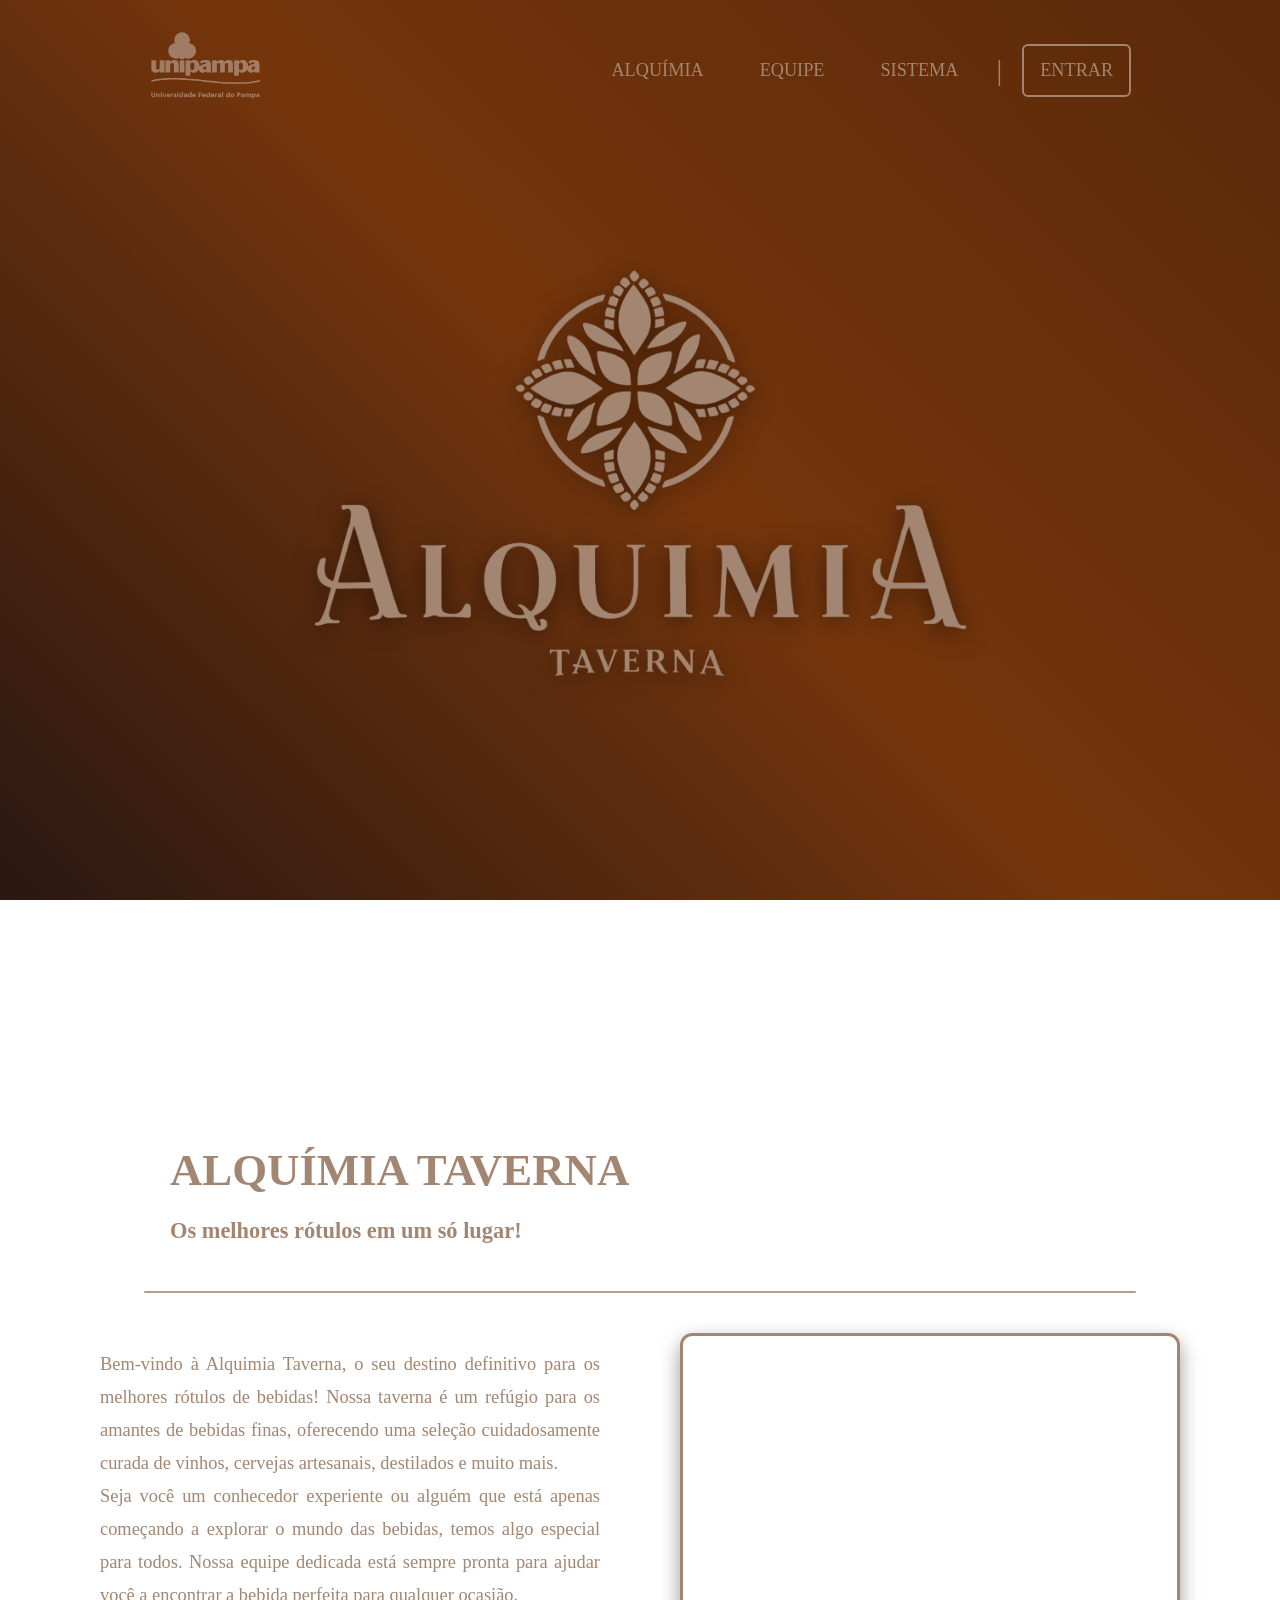
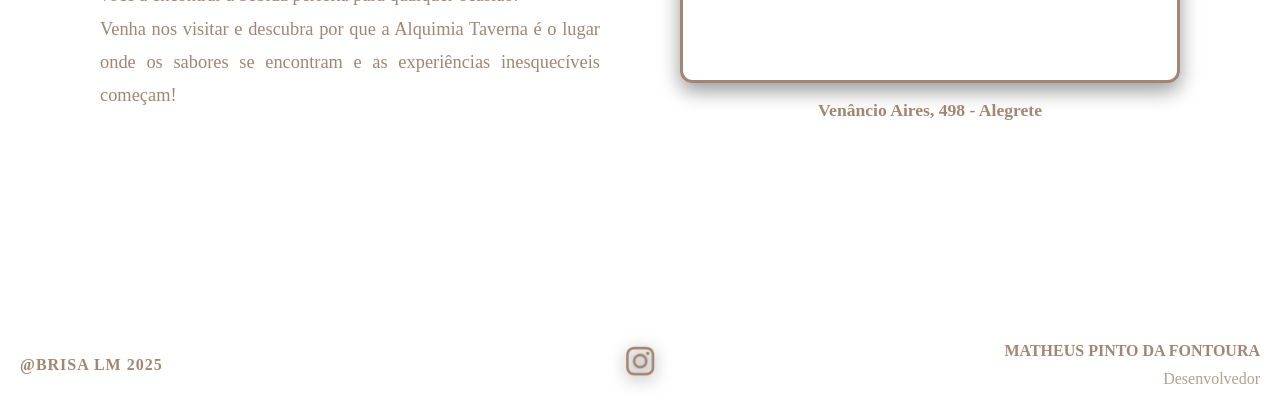
==== index.html @ 90c3cfab "Nv_Sistema Início do sistema" ====
<!doctype html>
<html lang="pt-BR">

<head>
  <meta charset="UTF-8" />
  <meta name="viewport" content="width=device-width, initial-scale=1.0" />
  <title>Alquímia Taverna - Sistema de Gestão de Estoque</title>
  <link rel="stylesheet" href="SRC/style_INDEX.css" />
</head>

<body>
  <!-- ==================== HEADER ==================== -->
  <header class="header">
    <div class="header-container">
      <a href="https://unipampa.edu.br/portal/" class="logo-link">
        <img src="SRC/image/Logo_UNIPAMPA.png" alt="UNIPAMPA" class="logo-unipampa" />
      </a>

      <nav class="nav-menu" aria-label="Navegação principal">
        <a class="nav-btn" href="index.html">ALQUÍMIA</a>
        <a class="nav-btn" href="equipe_INDEX.html">EQUIPE</a>
        <a class="nav-btn" href="sistema_INDEX.html">SISTEMA</a>
        <span class="nav-divider">|</span>
        <a href="PHP/in/t_login.php" class="nav-btn btn-entrar">ENTRAR</a>
      </nav>
    </div>
  </header>

  <!-- ==================== HERO ==================== -->
  <section id="hero" class="hero">
    <div class="hero-content">
      <img src="SRC/image/Logo_ALQUIMIA.png" alt="Alquímia Taverna" class="hero-logo" />
    </div>
  </section>

  <!-- ==================== ALQUÍMIA ==================== -->
  <section id="alquimia" class="section alquimia-section">
    <div class="container">
      <!-- TÍTULO -->
      <div class="tittle">
        <h1 class="alquimia-title"><strong>ALQUÍMIA TAVERNA</strong></h1>
        <h3 class="alquimia-subtitle">Os melhores rótulos em um só lugar!</h3>
      </div>

      <!-- DIVISOR DE TÍTULO -->
      <div class="title-divider"></div>

      <div class="alquimia-layout">
        <!-- TEXTO -->
        <div class="text">
          <p>
            Bem-vindo à Alquimia Taverna, o seu destino definitivo para os
            melhores rótulos de bebidas! Nossa taverna é um refúgio para os
            amantes de bebidas finas, oferecendo uma seleção cuidadosamente
            curada de vinhos, cervejas artesanais, destilados e muito mais.
          </p>

          <p>
            Seja você um conhecedor experiente ou alguém que está apenas
            começando a explorar o mundo das bebidas, temos algo especial para
            todos. Nossa equipe dedicada está sempre pronta para ajudar você a
            encontrar a bebida perfeita para qualquer ocasião.
          </p>

          <p>
            Venha nos visitar e descubra por que a Alquimia Taverna é o lugar
            onde os sabores se encontram e as experiências inesquecíveis
            começam!
          </p>
        </div>

        <!-- MAPA -->
        <div class="map">
          <iframe
            src="https://www.google.com/maps/embed?pb=!4v1769716795490!6m8!1m7!1sOhZQz7c5JehdG2gLWvxcGw!2m2!1d-29.78124521135936!2d-55.79045114237545!3f351.2462899530989!4f-7.196080028929529!5f0.7820865974627469"
            width="500" height="350" class="map-frame" allowfullscreen="" loading="lazy">
          </iframe>

          <h4 class="map-location">Venâncio Aires, 498 - Alegrete</h4>
        </div>
      </div>
  </section>

  </div>

  <!-- ==================== FOOTER ==================== -->
  <footer class="footer">
    <div class="footer-container">

      <!-- LATERAL ESQUERDA -->
      <div class="footer-left">
        <p class="footer-brand"><strong>@BRISA LM 2025</strong></p>
      </div>

      <!-- CENTRO -->
      <div class="footer-center">
        <a href="https://www.instagram.com/alquimiataverna?utm_source=ig_web_button_share_sheet&igsh=ZDNlZDc0MzIxNw=="
          class="link-instagram">
          <img src="SRC/image/icons/26-icon.png" alt="instagram Alquímia Taverna" class="footer-icon" />
        </a>
      </div>

      <!-- LATERAL DIREITA -->
      <div class="footer-right">
        <h2 class="dev-name">MATHEUS PINTO DA FONTOURA</h2>
        <h4 class="dev-role">Desenvolvedor</h4>
      </div>

    </div>
  </footer>

  <script src="SRC/script_INDEX.js"></script>
</body>

</html>
---- SRC/style_INDEX.css ----
/* ========================= FONTES ========================= */
@font-face {
  font-family: "montserrat-arabic semibold";
  src: url("../CSS/FONTS/Montserrat-Arabic-SemiBold.otf");
}

@font-face {
  font-family: "montserrat-arabic light";
  src: url("../CSS/FONTS/Montserrat-Arabic\ Light\ 300.otf");
}

/* ========================= BASE ========================= */
* {
  margin: 0;
  padding: 0;
  box-sizing: border-box;
}

html {
  scroll-behavior: smooth;
}

body {
  font-family: "montserrat-arabic light", "montserrat-arabic semibold";
  color: #a38672;
  background: linear-gradient(45deg, #2a1711, #74350c, #5b2909);
  background-attachment: fixed;
  line-height: 1.8;
}

/* ========================= HEADER ========================= */
.header {
  position: fixed;
  top: 0;
  left: 0;
  right: 0;
  font-size: 1.2em;
  z-index: 1000;
  padding: 30px 26px;
}

.header-container {
  max-width: 80%;
  margin: 0 auto;
  display: flex;
  justify-content: space-between;
  align-items: center;
}

.logo-unipampa {
  height: 70px;
  width: auto;
  transition: 0.3s ease;
}

.logo-unipampa:hover {
  transform: scale(1.05);
}

.nav-menu {
  display: flex;
  align-items: center;
  gap: 20px;
}

.nav-btn {
  background: transparent;
  border: 2px solid transparent;
  color: #a38672;
  padding: 8px 16px;
  cursor: pointer;
  font-family: "montserrat-arabic semibold";
  font-size: 0.95em;
  border-radius: 6px;
  transition: 0.3s ease;
  text-decoration: none;
}

.nav-btn:hover {
  border: 2px solid #a38672;
}

.nav-divider {
  color: #a38672;
  font-size: 1.5em;
}

.btn-entrar {
  background: transparent;
  color: #a38672;
  border: 2px solid #a38672;
  text-decoration: none;
}

.btn-entrar:hover {
  background: #a38672;
  color: #2a1711;
}

/* ========================= HERO ========================= */
.hero {
  position: relative;
  min-height: 100vh;
  display: flex;
  justify-content: center;
  align-items: center;
  text-align: center;
  padding-top: 80px;
  overflow: hidden;
  background: linear-gradient(45deg, #2a1711, #74350c, #5b2909);
}

.hero::before {
  content: "";
  position: absolute;
  inset: 0;
  background-image: url("../IMAGE/fun_INDEX.png");
  background-repeat: no-repeat;
  background-position: center;
  background-size: 900px auto;
  opacity: 0.2;
  z-index: 0;
  pointer-events: none;
}

.hero-content {
  position: relative;
  z-index: 1;
}

.hero-logo {
  width: 660px;
  height: auto;
  margin-bottom: 25px;
  filter: drop-shadow(0 4px 12px rgba(0, 0, 0, 0.5));
}

.hero h1 {
  font-family: "montserrat-arabic semibold";
  font-size: 3.4em;
  margin-bottom: 10px;
  color: #a38672;
}

.hero p {
  font-size: 1.3em;
  color: #a38672;
  margin-bottom: 30px;
}

.cta-btn {
  padding: 12px 32px;
  background: #a38672;
  color: #3a1f17;
  border-radius: 8px;
  border: 2px solid #a38672;
  text-decoration: none;
  font-family: "montserrat-arabic semibold";
  transition: 0.3s ease;
}

.cta-btn:hover {
  background: transparent;
  color: #a38672;
}

/* ========================= ALQUÍMIA ========================= */
.alquimia-section {
  margin: 230px auto 200px auto;
}

/* ========================= CONTAINER ========================= */
.container {
  width: 100%;
  padding-left: 20px;
  padding-right: 20px;
}

.container-equipe {
  max-width: 1100px;
  margin: 0 0 200px 0;
}

/* ========================= PÁGINAS SEM HERO ========================= */
.equipe-page-section {
  margin: 200px auto 50px auto;
  display: flex;
  align-items: center;
  flex-wrap: nowrap;
  flex-direction: column;
}

/* ========================= LAYOUT ALQUÍMIA ========================= */
.alquimia-layout {
  display: flex;
  justify-content: space-evenly;
  flex-wrap: nowrap;
  align-items: center;
}

.tittle {
  text-align: left;
  margin-bottom: 40px;
  margin-left: 150px;
}

.alquimia-title {
  font-family: "montserrat-arabic semibold";
  font-size: 2.8em;
  color: #a38672;
}

.alquimia-subtitle {
  font-size: 1.4em;
  color: #a38672;
}

.title-divider {
  width: 80%;
  height: 2px;
  background-color: #a38672;
  margin: 20px auto 40px auto;
  border-radius: 2px;
  opacity: 0.8;
}

.text {
  flex: 1;
  max-width: 500px;
  line-height: 1.8;
  font-size: 1.15em;
  text-align: justify;
  color: #a38672;
}

.map {
  flex: 1;
  max-width: 500px;
  display: flex;
  flex-direction: column;
  align-items: center;
  gap: 12px;
}

.map-frame {
  width: 100%;
  height: 350px;
  border: 3px solid #a38672;
  border-radius: 12px;
  box-shadow: 0 8px 20px rgba(0, 0, 0, 0.4);
}

.map-location {
  font-family: "montserrat-arabic semibold";
  color: #a38672;
  font-size: 1.1em;
  text-align: center;
}

/* Responsivo Alquímia */
@media (max-width: 900px) {
  .alquimia-layout {
    flex-direction: column;
    align-items: center;
  }

  .text {
    max-width: 100%;
  }

  .map {
    max-width: 100%;
  }

  .map-frame {
    width: 100%;
  }
}

/* ========================= EQUIPE ========================= */
.equipe-grid {
  display: grid;
  grid-template-columns: repeat(3, 1fr);
  gap: 50px;
  max-width: 1000px;
  margin: 40px auto 200px auto;
  justify-items: center;
}

.equipe-item {
  text-align: center;
  background: #2a1711;
  border: 3px solid #a38672;
  border-radius: 12px;
  padding: 20px;
  box-shadow: 0 6px 20px rgba(235, 188, 117, 0.4);
  transition: transform 0.3s ease;
}

.equipe-item:hover {
  transform: translateY(-10px);
}

.equipe-image {
  width: 100%;
  max-width: 650px;
  height: 650px;
  object-fit: cover;
  border-radius: 8px;
  margin-bottom: 15px;
  border: 2px solid #a38672;
}

.equipe-legend h4 {
  font-family: "montserrat-arabic semibold";
  font-size: 1.2em;
  color: #a38672;
  margin-bottom: 5px;
}

.equipe-legend p {
  font-size: 0.95em;
  color: #a38672;
  opacity: 0.9;
  margin: 0;
}

@media (max-width: 768px) {
  .equipe-grid {
    grid-template-columns: 1fr;
    gap: 20px;
  }

  .equipe-image {
    max-width: 200px;
    height: 200px;
  }
}

/* ========================= CARROSSEL (SISTEMA) ========================= */
.sistema-carousel {
  display: flex;
  width: 100%;
  min-height: 50vh;
  align-items: center;
  justify-content: center;
  gap: 16px;
}

.carousel-slider {
  position: relative;
  display: flex;
  align-items: center;
  justify-content: center;
  width: 700px;

  overflow: hidden;
  border: 3px solid #a38672;
  border-radius: 10px;
  box-shadow: 0 10px 30px rgba(218, 174, 108, 0.45);
}

.carousel-track {
  display: flex;
  transition: transform 0.45s ease;
  will-change: transform;
}

.carousel-slide {
  position: absolute;
  width: 100%;
  display: flex;
  flex-direction: column;
  align-items: center;
  justify-content: center;
  border-radius: 20px;
  gap: 14px;
}

.carousel-img {
  width: 100%;
  height: 420px;
  object-fit: cover;
  border-radius: 10px;
  border: 2px solid #a38672;
  display: block;
}

.carousel-legend h4 {
  font-family: "montserrat-arabic semibold";
  margin: 0 0 6px 0;
  color: #a38672;
}

.carousel-legend p {
  margin: auto;
  opacity: 0.9;
}

.btn-prev,
.btn-next {
  background: transparent;
  border: none;
  width: 50px;
  height: 50px;
  transition: 0.2s ease;
  flex-shrink: 0;
  gap: 16px;
}
.btn-prev img,
.btn-next img {
  width: 100%;
  height: auto;
  filter: drop-shadow(0 4px 8px rgba(218, 174, 108, 0.45));
}

.btn-prev:hover,
.btn-next:hover {
  transform: scale(1.08);
}

@media (max-width: 900px) {
  .sistema-carousel {
    gap: 10px;
  }

  .carousel-img {
    height: 320px;
  }

  .carousel-btn {
    width: 46px;
    height: 46px;
  }
}

@media (max-width: 650px) {
  .sistema-carousel {
    flex-direction: column;
  }

  .carousel-btn {
    width: 46px;
    height: 46px;
  }

  .carousel-img {
    height: 260px;
  }
}

/* ========================= FOOTER ========================= */
.footer {
  padding: 10px 20px;
  color: #a38672;
}

.footer-container {
  max-width: 1400px;
  margin: 0 auto;
  display: flex;
  justify-content: space-between;
  align-items: center;
}

.footer-left {
  flex: 1;
  text-align: left;
}

.footer-brand {
  font-family: "montserrat-arabic light";
  font-size: 1em;
  letter-spacing: 1px;
}

.footer-center {
  flex: 0 0 auto;
  text-align: center;
}

.footer-icon {
  height: 30px;
  width: auto;
  filter: drop-shadow(0 4px 8px rgba(0, 0, 0, 0.5));
}

.footer-right {
  flex: 1;
  text-align: right;
}

.dev-name {
  font-family: "montserrat-arabic semibold";
  font-size: 1em;
  color: #a38672;
}

.dev-role {
  font-family: "montserrat-arabic light";
  font-size: 1em;
  margin: 0 0 0;
  font-weight: normal;
  color: #a38672;
  opacity: 0.8;
}

@media (max-width: 768px) {
  .footer-container {
    flex-direction: column;
    gap: 30px;
    text-align: center;
  }

  .footer-left,
  .footer-right {
    text-align: center;
  }
}
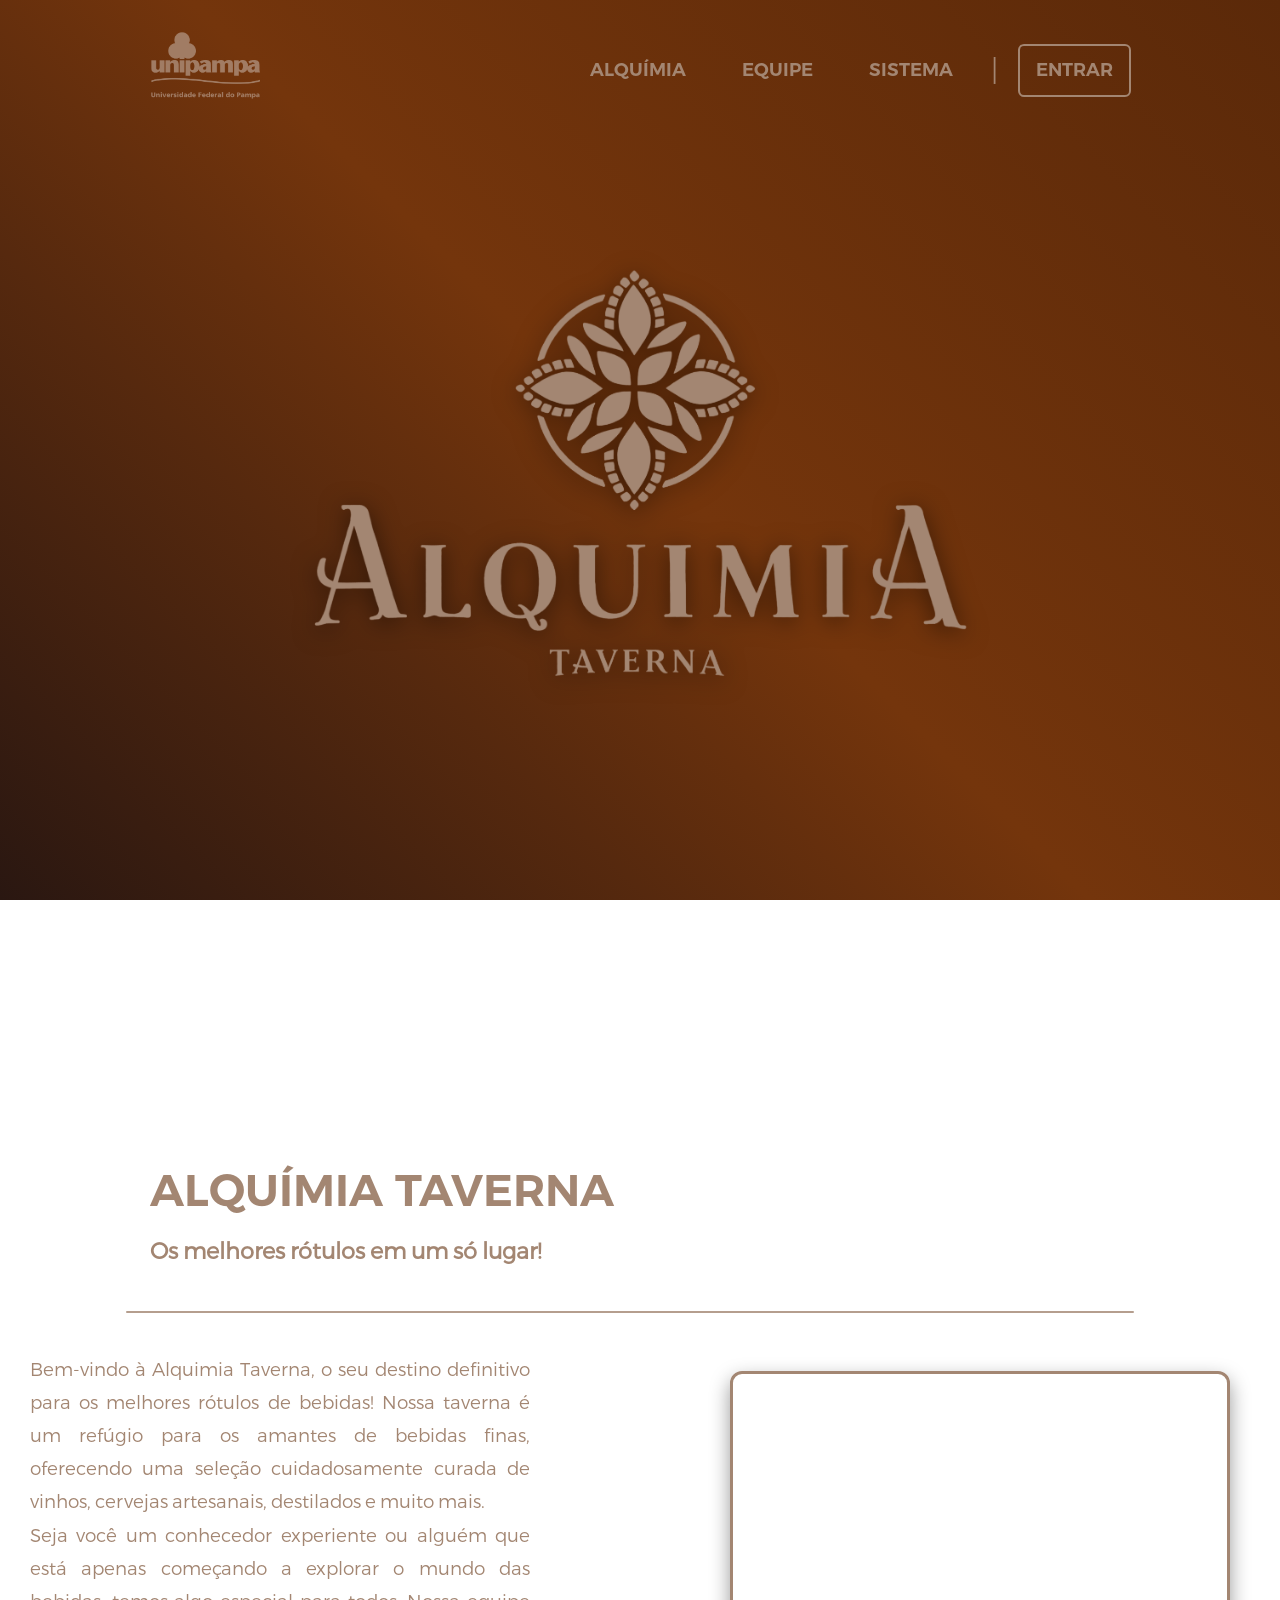
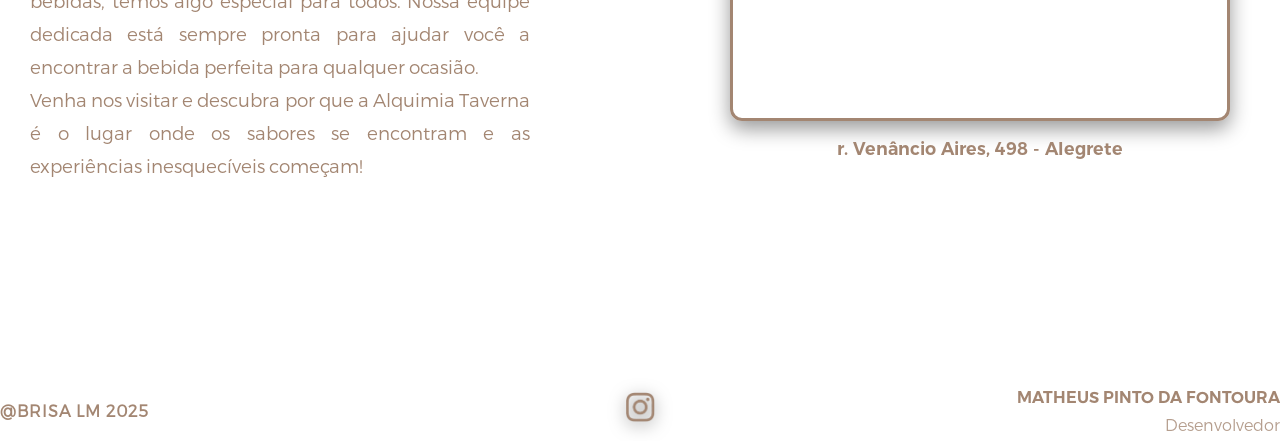
==== commit 8c97777f: "Alter_TUDO Alterando tudo projeto!" ====
--- a/index.html
+++ b/index.html
@@ -21,7 +21,7 @@
         <a class="nav-btn" href="equipe_INDEX.html">EQUIPE</a>
         <a class="nav-btn" href="sistema_INDEX.html">SISTEMA</a>
         <span class="nav-divider">|</span>
-        <a href="PHP/in/t_login.php" class="nav-btn btn-entrar">ENTRAR</a>
+        <a href="PHP/in/sist_login.php" class="nav-btn btn-entrar">ENTRAR</a>
       </nav>
     </div>
   </header>
@@ -73,10 +73,10 @@
         <div class="map">
           <iframe
             src="https://www.google.com/maps/embed?pb=!4v1769716795490!6m8!1m7!1sOhZQz7c5JehdG2gLWvxcGw!2m2!1d-29.78124521135936!2d-55.79045114237545!3f351.2462899530989!4f-7.196080028929529!5f0.7820865974627469"
-            width="500" height="350" class="map-frame" allowfullscreen="" loading="lazy">
+            width="700" height="550" class="map-frame" allowfullscreen="" loading="lazy">
           </iframe>
 
-          <h4 class="map-location">Venâncio Aires, 498 - Alegrete</h4>
+          <h4 class="map-location">r. Venâncio Aires, 498 - Alegrete</h4>
         </div>
       </div>
   </section>
--- a/SRC/style_INDEX.css
+++ b/SRC/style_INDEX.css
@@ -1,12 +1,12 @@
 /* ========================= FONTES ========================= */
 @font-face {
   font-family: "montserrat-arabic semibold";
-  src: url("../CSS/FONTS/Montserrat-Arabic-SemiBold.otf");
+  src: url("../SRC/fonts/Montserrat-Arabic-SemiBold.otf");
 }
 
 @font-face {
   font-family: "montserrat-arabic light";
-  src: url("../CSS/FONTS/Montserrat-Arabic\ Light\ 300.otf");
+  src: url("../SRC/fonts/Montserrat-Arabic-Light300.otf");
 }
 
 /* ========================= BASE ========================= */
@@ -166,13 +166,13 @@
 
 /* ========================= ALQUÍMIA ========================= */
 .alquimia-section {
-  margin: 230px auto 200px auto;
+  margin: 250px auto 200px auto;
 }
 
 /* ========================= CONTAINER ========================= */
 .container {
   width: 100%;
-  padding-left: 20px;
+  padding-left: 20spx;
   padding-right: 20px;
 }
 
@@ -183,7 +183,7 @@
 
 /* ========================= PÁGINAS SEM HERO ========================= */
 .equipe-page-section {
-  margin: 200px auto 50px auto;
+  margin: 200px auto 0px auto;
   display: flex;
   align-items: center;
   flex-wrap: nowrap;
@@ -193,9 +193,10 @@
 /* ========================= LAYOUT ALQUÍMIA ========================= */
 .alquimia-layout {
   display: flex;
-  justify-content: space-evenly;
+  justify-content: center;
   flex-wrap: nowrap;
   align-items: center;
+  gap: 200px;
 }
 
 .tittle {
@@ -283,7 +284,7 @@
   grid-template-columns: repeat(3, 1fr);
   gap: 50px;
   max-width: 1000px;
-  margin: 40px auto 200px auto;
+  margin: 40px auto 0px auto;
   justify-items: center;
 }
 
@@ -303,8 +304,8 @@
 
 .equipe-image {
   width: 100%;
-  max-width: 650px;
-  height: 650px;
+  max-width: 450px;
+  height: 550px;
   object-fit: cover;
   border-radius: 8px;
   margin-bottom: 15px;
@@ -451,7 +452,7 @@
 
 /* ========================= FOOTER ========================= */
 .footer {
-  padding: 10px 20px;
+  margin: 90px auto auto;
   color: #a38672;
 }
 
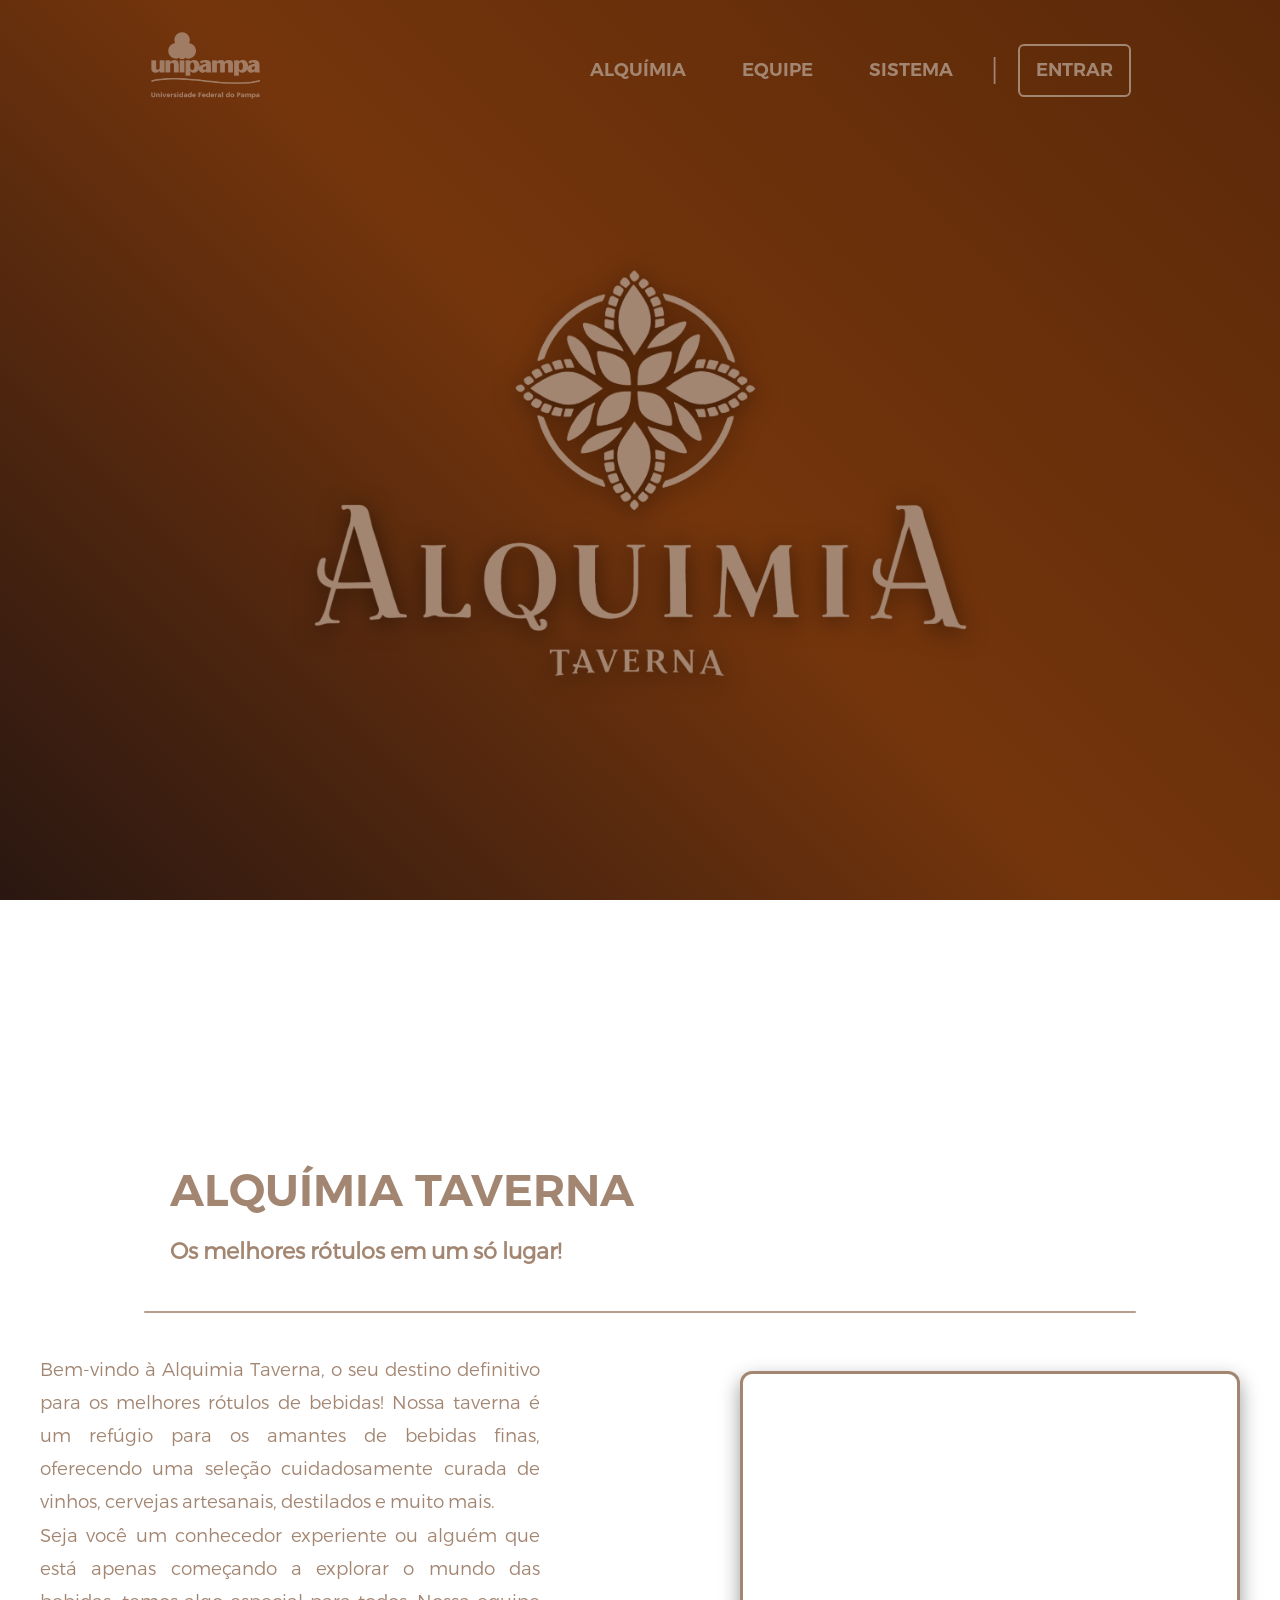
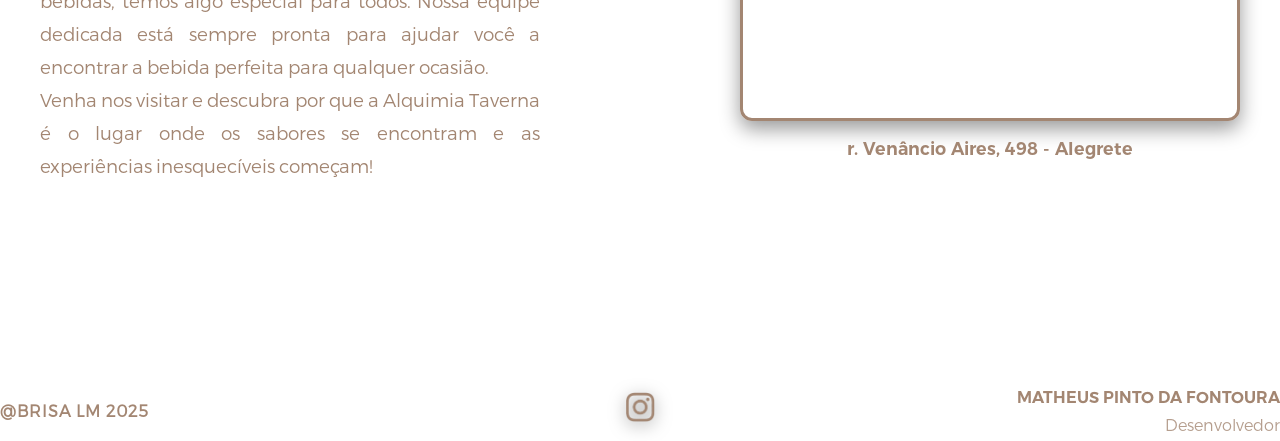
==== commit 686b2a2e: "Runner from HELL" ====
--- a/index.html
+++ b/index.html
@@ -79,9 +79,10 @@
           <h4 class="map-location">r. Venâncio Aires, 498 - Alegrete</h4>
         </div>
       </div>
+    </div> 
   </section>
 
-  </div>
+ 
 
   <!-- ==================== FOOTER ==================== -->
   <footer class="footer">
--- a/SRC/style_INDEX.css
+++ b/SRC/style_INDEX.css
@@ -172,7 +172,7 @@
 /* ========================= CONTAINER ========================= */
 .container {
   width: 100%;
-  padding-left: 20spx;
+  padding-left: 20px;
   padding-right: 20px;
 }
 
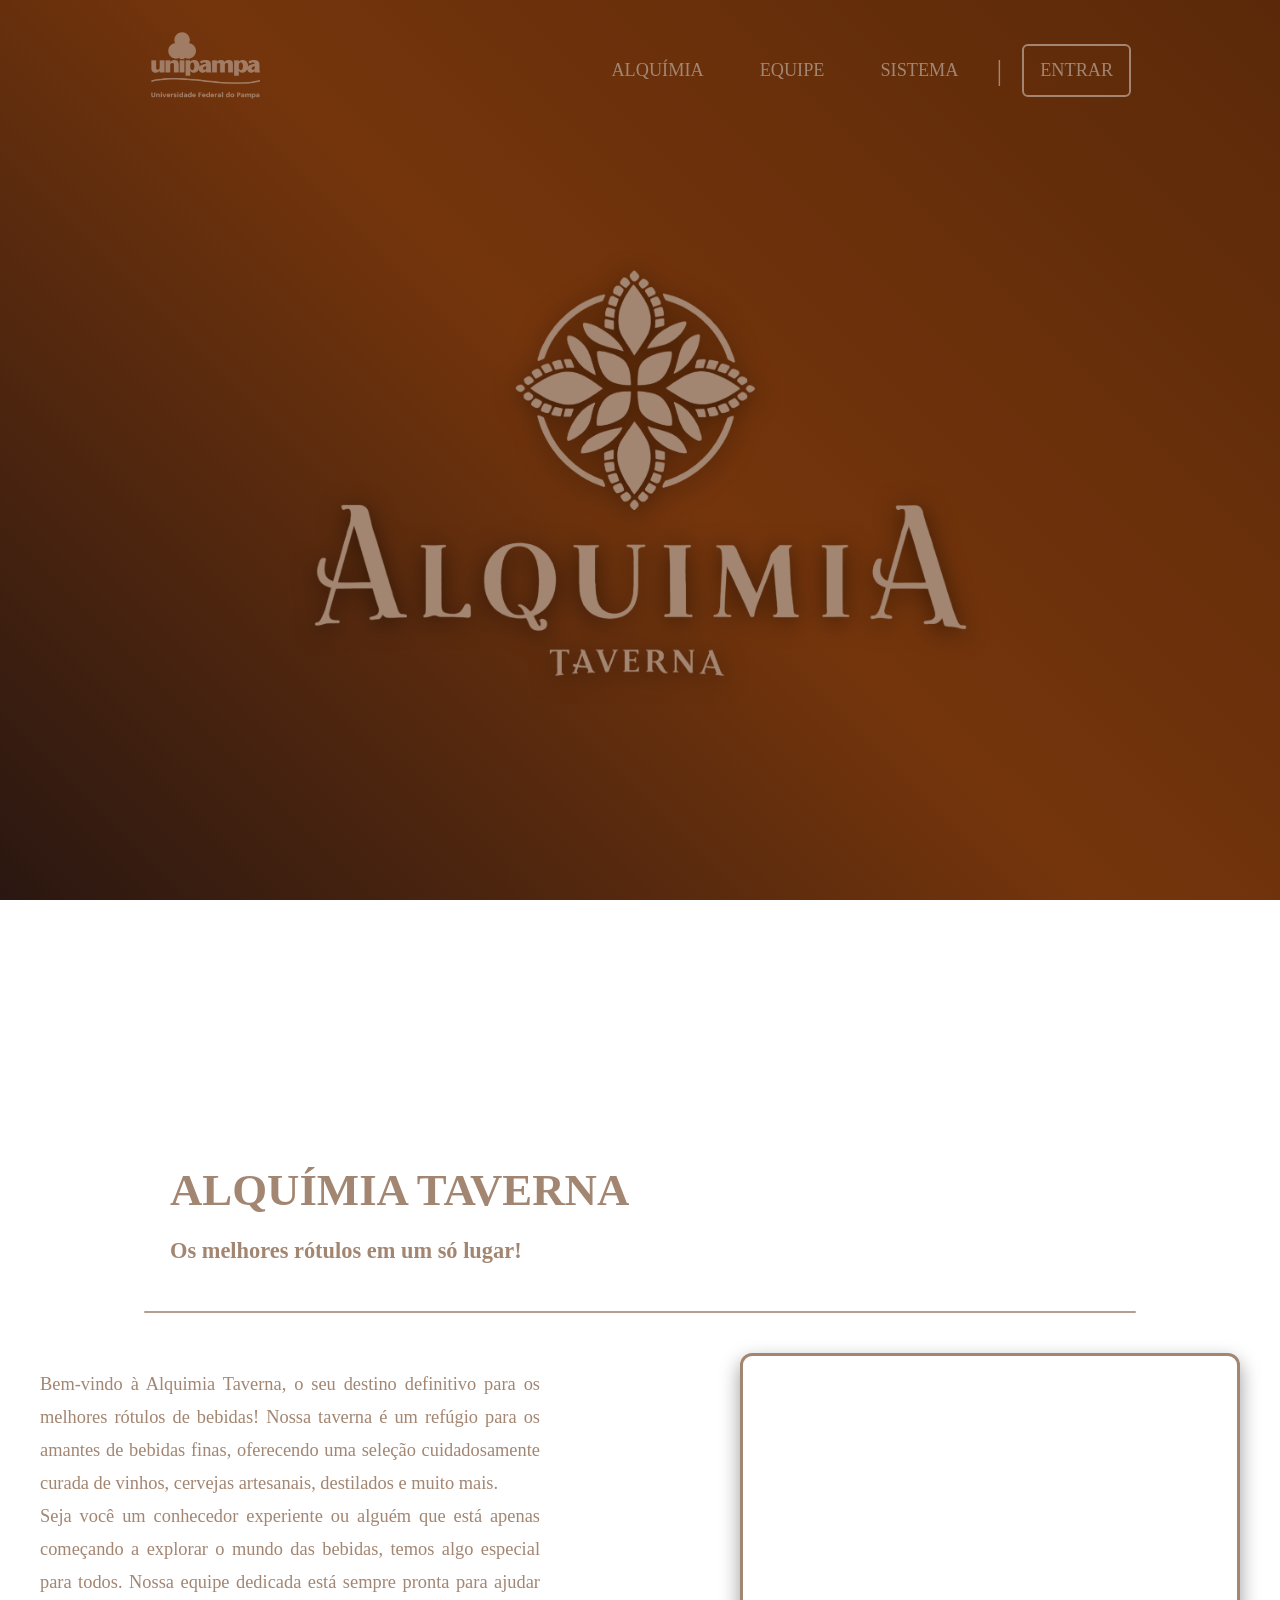
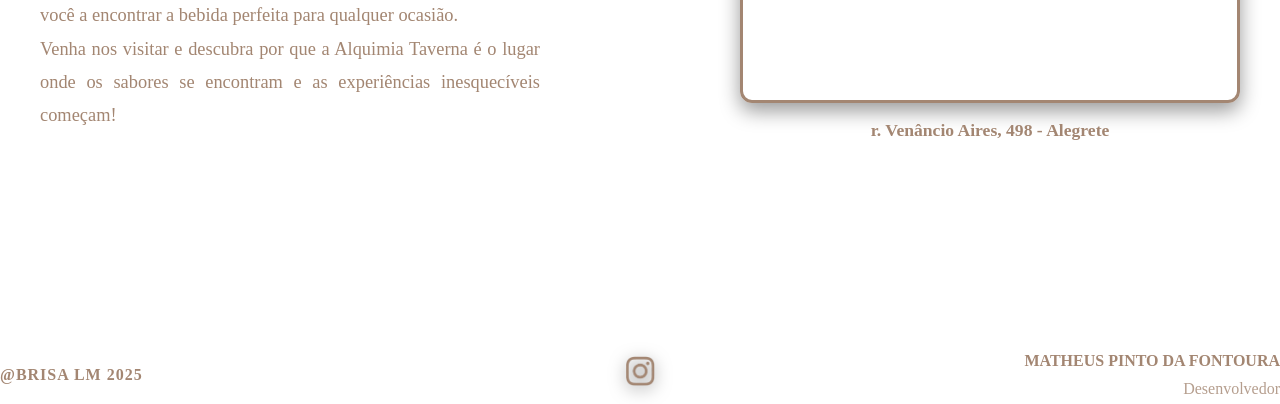
==== commit b67a5e55: "fornecedores arrumado" ====
--- a/index.html
+++ b/index.html
@@ -96,7 +96,7 @@
       <!-- CENTRO -->
       <div class="footer-center">
         <a href="https://www.instagram.com/alquimiataverna?utm_source=ig_web_button_share_sheet&igsh=ZDNlZDc0MzIxNw=="
-          class="link-instagram">
+          class="link-instagram" target="_blank" rel="noopener noreferrer">
           <img src="SRC/image/icons/26-icon.png" alt="instagram Alquímia Taverna" class="footer-icon" />
         </a>
       </div>
--- a/SRC/style_INDEX.css
+++ b/SRC/style_INDEX.css
@@ -1,12 +1,12 @@
 /* ========================= FONTES ========================= */
 @font-face {
   font-family: "montserrat-arabic semibold";
-  src: url("../SRC/fonts/Montserrat-Arabic-SemiBold.otf");
+  src: url("../fonts/Montserrat-Arabic-SemiBold.otf");
 }
 
 @font-face {
   font-family: "montserrat-arabic light";
-  src: url("../SRC/fonts/Montserrat-Arabic-Light300.otf");
+  src: url("../fonts/Montserrat-Arabic-Light300.otf");
 }
 
 /* ========================= BASE ========================= */
